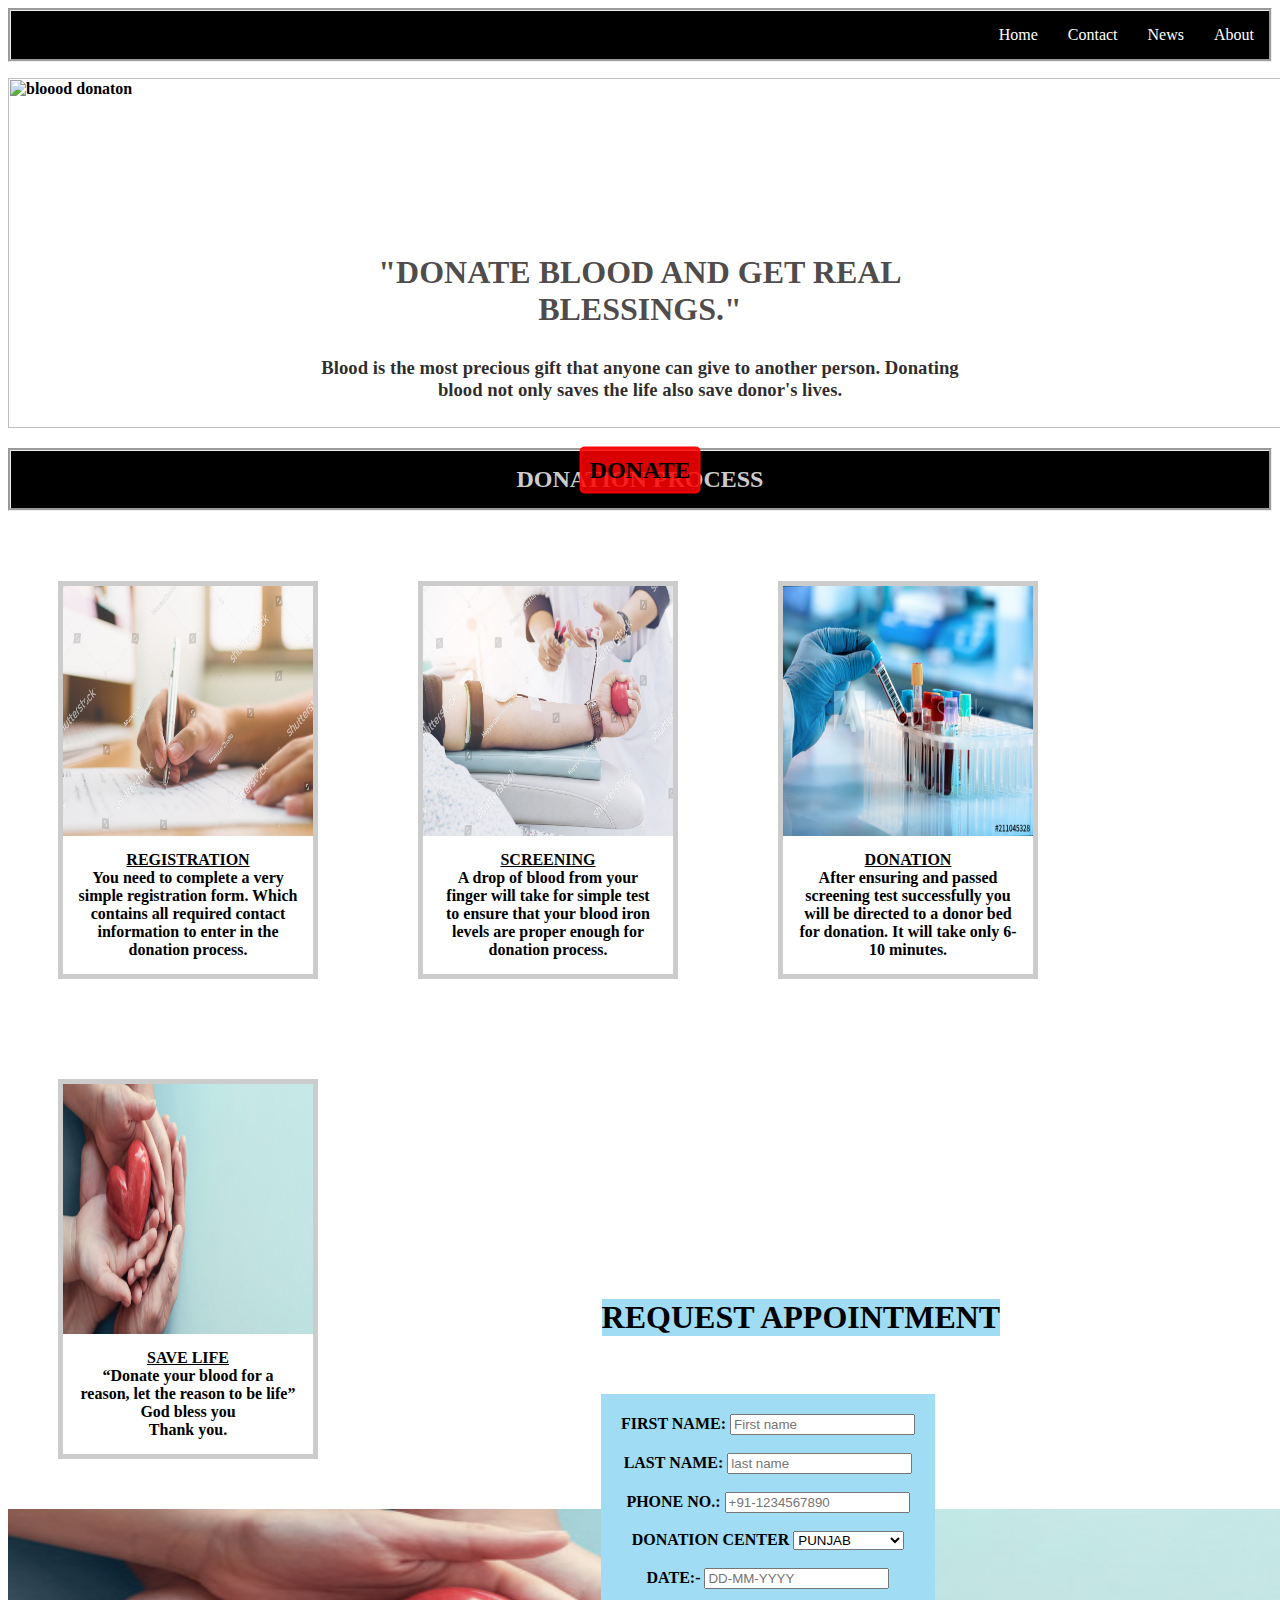
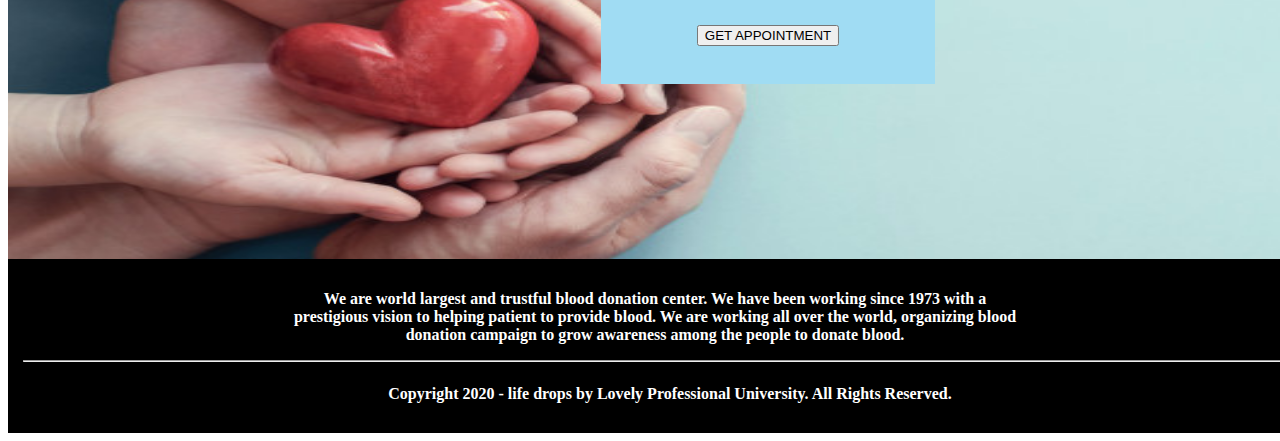
==== index.html @ 8ce6308f "Rename blooddonation.html to index.html" ====
<html>
     <head>
        <title> Life drops!</title>
<link rel="stylesheet" type="text/css" href="blooddonation.css">


    </head>
    <body>

      <div >
        <ul class="menu" >
          <li ><a href="#">About</a></li>

         <li><a href="#">News </a></li>
          <li ><a href="#">Contact</a></li>
          <li ><a href="#">Home</a></li>
           
        </ul>
      </div>
<div class="front" >
 <h1 class="oneh"><b>
  "DONATE BLOOD AND GET REAL BLESSINGS."<b></h1>
<h3 class="thirdh">Blood is the most precious gift that anyone can give to another person.
  Donating blood not only saves the life also save donor's lives.</h3>
   <h2 class="second"><a style="color: black;text-decoration: none;" href="no">DONATE</a></h2>
      <img  src="blood4.jpg" alt="bloood donaton" width="1510px" height="350px"> 
   
</div>
   <b><h2 class="twoh" > 
  DONATION PROCESS
</h2></b>

    
      <div class="gallery">
        <a target="_blank" href="blood12.jpg">
          <img src="blood12.jpg" alt="01" width="700px" height="400px">
        </a>
        <div class="desc"><u><b>REGISTRATION</b></u><br>

          You need to complete a very simple registration form. Which contains all required contact information to enter in the donation process.</div>
      </div>
      
      <div class="gallery">
        <a target="_blank" href="blood3.jpg">
          <img src="blood3.jpg" alt="02" width="700px" height="400px">
        </a>
        <div class="desc"><u> <b>SCREENING</b></u><br>
          A drop of blood from your finger will take for simple test to ensure that your blood iron levels are proper enough for donation process.</div>
      </div>
      
      <div class="gallery">
        <a target="_blank" href="blood1.jpg">
          <img src="blood1.jpg" alt="03" width="700px" height="400px">
        </a>
        <div class="desc"><u><b>DONATION</b></u><br>
          After ensuring and passed screening test successfully you will be directed to a donor bed for donation. It will take only 6-10 minutes. </div>
      </div>
       <div class="gallery">
        <a target="_blank" href="save.jpg">
          <img src="save.jpg" alt="04" width="700px" height="400px">
        </a>
        <div class="desc"><u><b>SAVE LIFE</b></u><br> “Donate your blood for a reason, let the reason to be life” <br>God bless you <br>Thank you.</div>
      </div>
        
      </div>
      


<img  class="imageA" src="save.jpg" alt="injection and pills"   width="1510px" height="350px"> 

   

 


<h1 class="formA">REQUEST APPOINTMENT </h1>
<form class="container">
  <label for="fname">FIRST NAME:</label>
  <input type="text" id="fname" name="fname" placeholder="First name"><br><br>
  <label for="lname">LAST NAME:</label>
  <input type="text" id="lname" name="lname" placeholder="last name"><br><br>
  <label for="no.">PHONE NO.:</label>
  <input type="digit" name="pno." id="pno." placeholder="+91-1234567890" ><br><br>
  <label for="donationcenter">DONATION CENTER</label>
  <select type="text" id="donatinenter" name="donation" placeholder="select"><br>
<option >PUNJAB</option>
<option >JHALANDHAR</option>
<option >PHAGWARA</option>

  </select><br><br>
  <label for="date" >DATE:-</label>
  <input type="digit" name="date" id="date" placeholder="DD-MM-YYYY"><br><br><br>
    <input type="submit" value="GET APPOINTMENT"  placeholder="GET APPOINTMENT"><br><br>

</form>
           
 





<div class="footer">

  <img src="">
<p>We are world largest and trustful blood donation center. We have been working since 1973 with a<br>
   prestigious vision to helping patient to provide blood. We are working all over the world, organizing blood<br>
    donation campaign to grow awareness among the people to donate blood.

</p>
 
       

<hr>
      <div class="footer">

        <p1>Copyright 2020 - life drops by<strong> Lovely Professional University.</strong> All Rights Reserved.</p1>
      </div>


    </body>

</html>
---- blooddonation.css ----
.img{position: relative;
       display: inline block;   }  
       img:hover{background-color: #ccc;}
  .oneh{color:rgba(12, 6, 6, 0.74); ;
     position: absolute;
           text-align:center; top: 30%;
           left: 50%;
           transform: translate(-50%, -50%);} 
  .thirdh{color:rgba(7, 6, 6, 0.842);  
    position: absolute;
    text-align:center; top: 40%;
    left: 50%;
    transform: translate(-50%, -50%);}   
                   
  .twoh{background-color:black;
    text-align: center;
    display: block;
    text-align: center;
    padding: 15px;
    text-decoration: none;
    border: groove;  
  color: #ccc;                             }

    h2:hover{
      background-color: darkgray;
    }
.second{position: absolute;
  text-align:center; top: 50%;
  left: 50%;
  transform: translate(-50%, -50%);
 text-size-adjust: 100%;
display:block;
 background-color: rgba(255, 0, 0, 0.849); 
 border: 2px solid rgba(255, 0, 0, 0.849);
 border-radius: 5px;
   padding: 8px;                                      }
.second:hover{background-color:whitesmoke;}


.menu{
    list-style-type: none;
    overflow: hidden;
    background-color:black;
    border: groove;
  }
  
 li {
    float: right;
  }
  
   li a {
    display: block;
    color: white;
    text-align: center;
    padding: 15px;
    text-decoration: none;
  }
  
  li a:hover {
    background-color: #ddd7d7;
  }
  div.gallery {
    text-align: center;
    margin: 50px;
    border: 5px solid #ccc;
    float: left;
    width: 250px;
  }
  
  div.gallery:hover {
    border: 1px solid #746468;
  }
  
  div.gallery img {
    width: 100%;
    height: 250px;
  }
  
  div.desc {
    padding: 15px;
    text-align: center;
  }





.imageA{
  position: relative;
  display: inline block;   }  
  .imageA:hover{background-color: #ccc;}

                                     







.formA{background-color:rgb(160, 220, 243);
  display:block;
  position: absolute;
       top:142%;
      left: 47%  ;                  }




.container{
  display: ruby;
  padding: 20px;
  margin: auto;
  align-content: center;
  box align-self: start;;
  background-attachment: fixed;
  background-color:rgb(160, 220, 243);
   display:block;
  position: absolute;
  text-align:center; top:171%;
  left: 60%;
  transform: translate(-50%, -50%);}

  
  








.footer {
    position:inherit;
    left: 0;
    bottom: 5px;
    width: 100%;
    background-color:black;
    color: white;
    text-align: center;
     padding: 15px;                       }


div .footerl{
  float: left;
  padding: 50px;
  
}
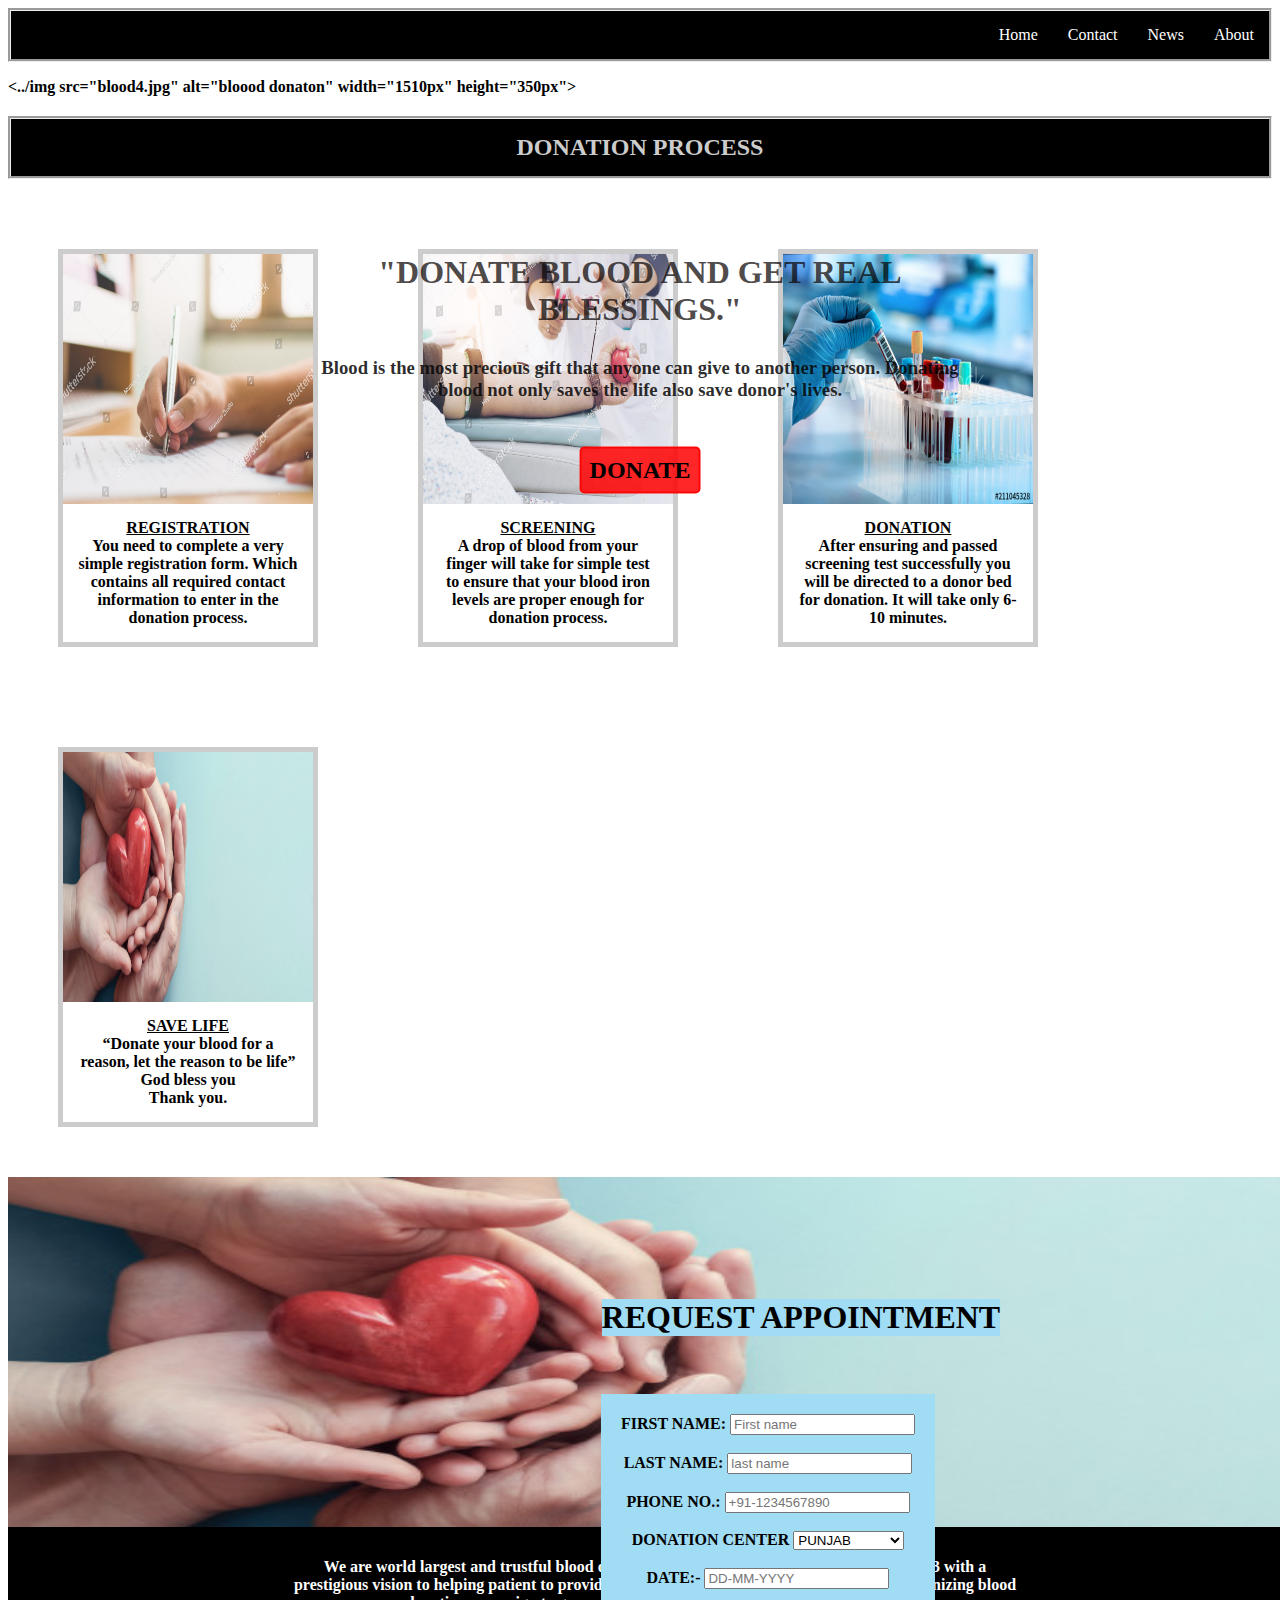
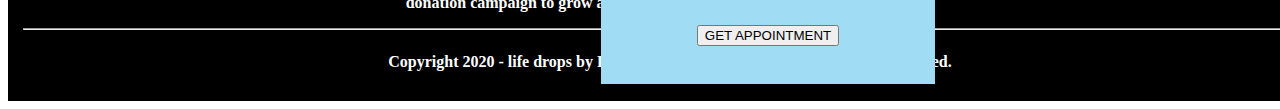
==== commit 240f8035: "Update index.html" ====
--- a/index.html
+++ b/index.html
@@ -23,7 +23,7 @@
 <h3 class="thirdh">Blood is the most precious gift that anyone can give to another person.
   Donating blood not only saves the life also save donor's lives.</h3>
    <h2 class="second"><a style="color: black;text-decoration: none;" href="no">DONATE</a></h2>
-      <img  src="blood4.jpg" alt="bloood donaton" width="1510px" height="350px"> 
+      <../img  src="blood4.jpg" alt="bloood donaton" width="1510px" height="350px"> 
    
 </div>
    <b><h2 class="twoh" > 
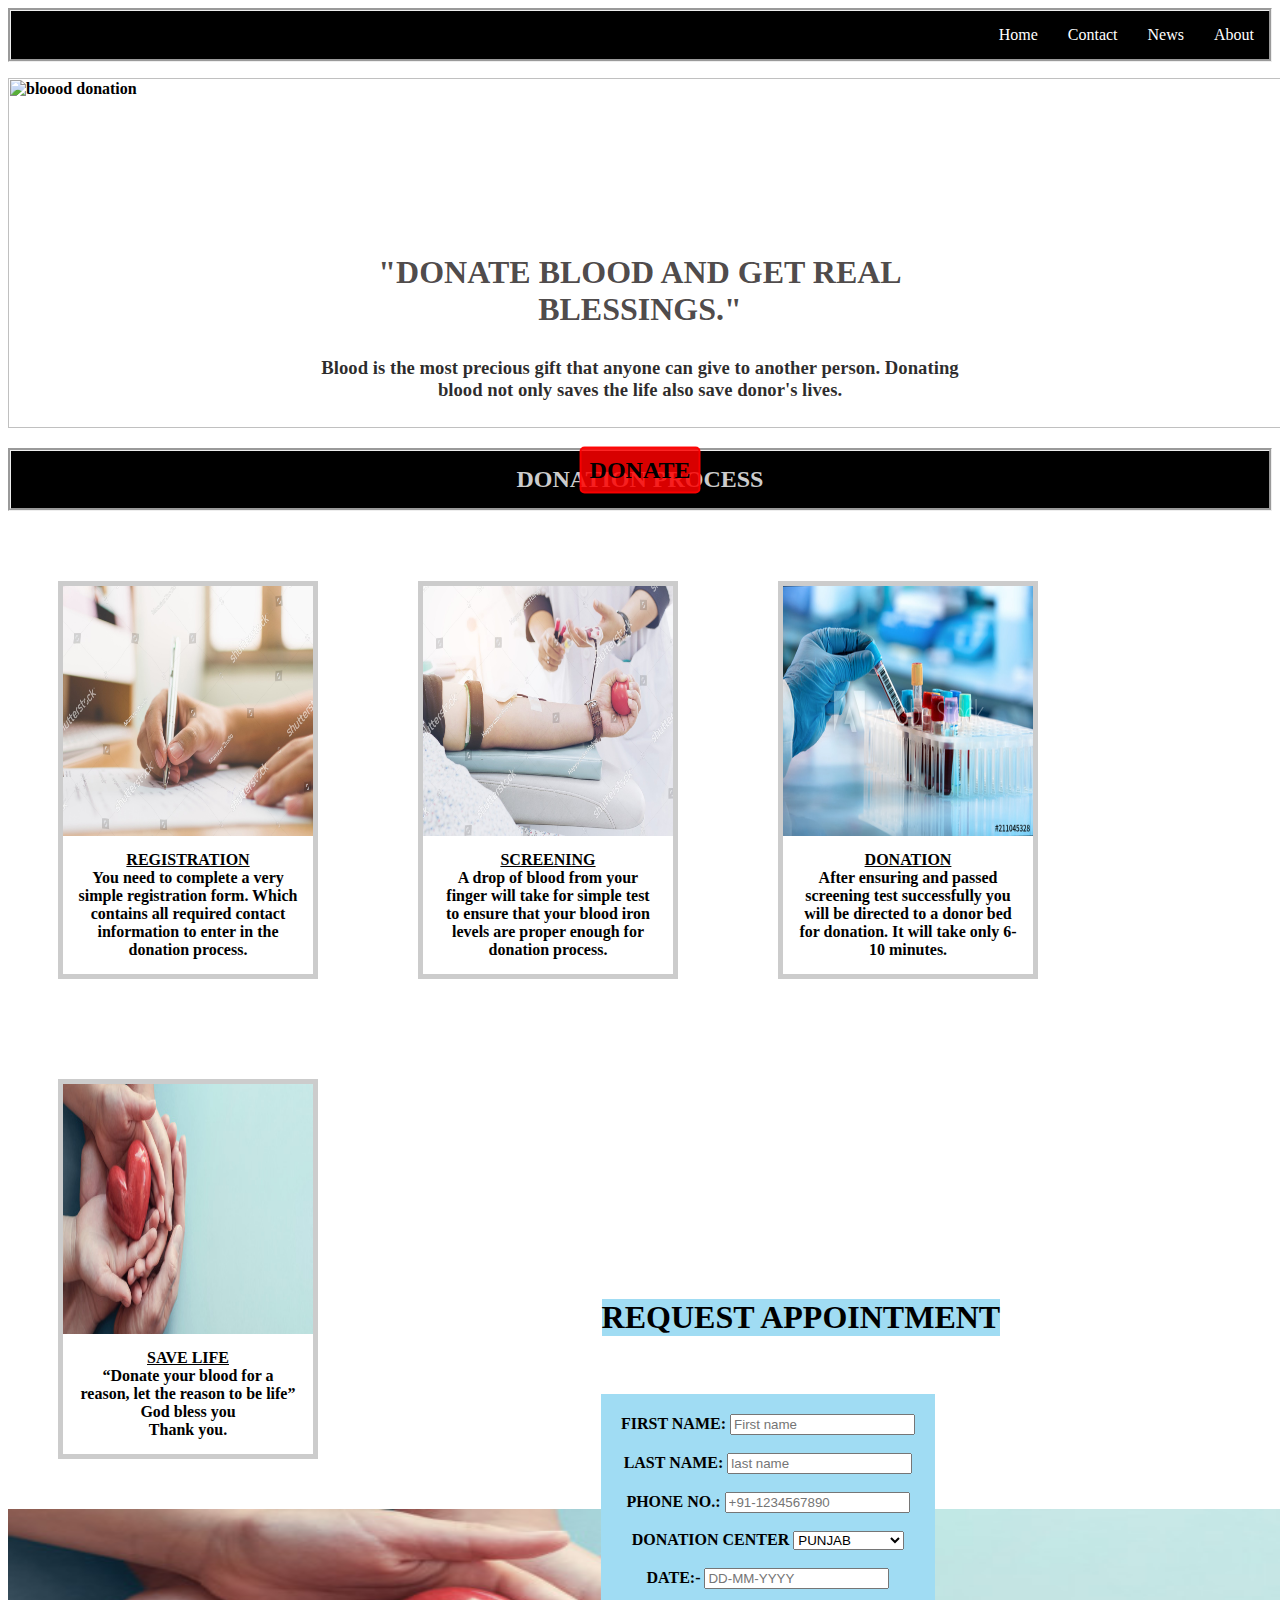
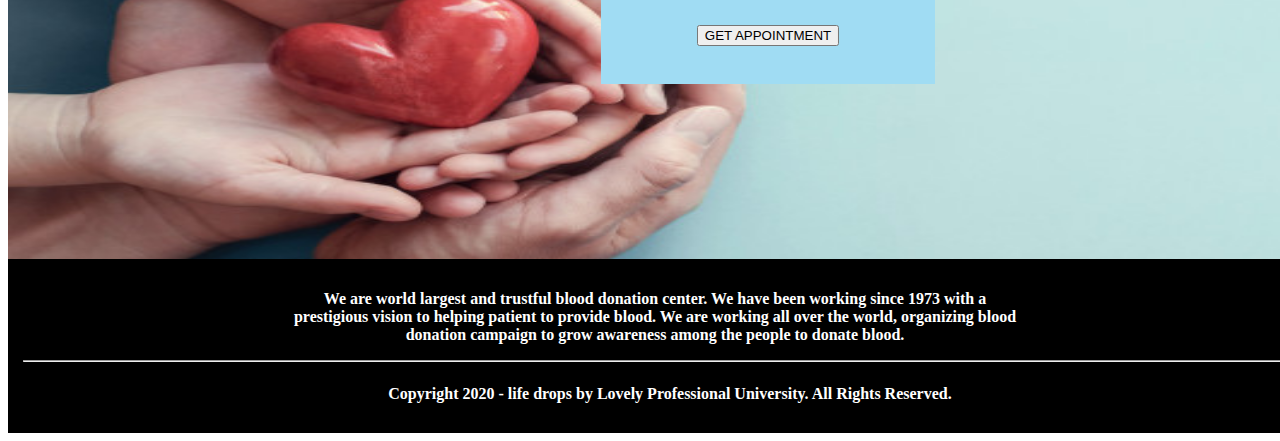
==== commit f717ddb0: "Update index.html" ====
--- a/index.html
+++ b/index.html
@@ -23,7 +23,7 @@
 <h3 class="thirdh">Blood is the most precious gift that anyone can give to another person.
   Donating blood not only saves the life also save donor's lives.</h3>
    <h2 class="second"><a style="color: black;text-decoration: none;" href="no">DONATE</a></h2>
-      <../img  src="blood4.jpg" alt="bloood donaton" width="1510px" height="350px"> 
+      <img  src="blood4.jpg" alt="bloood donation" width="1510px" height="350px"> 
    
 </div>
    <b><h2 class="twoh" > 
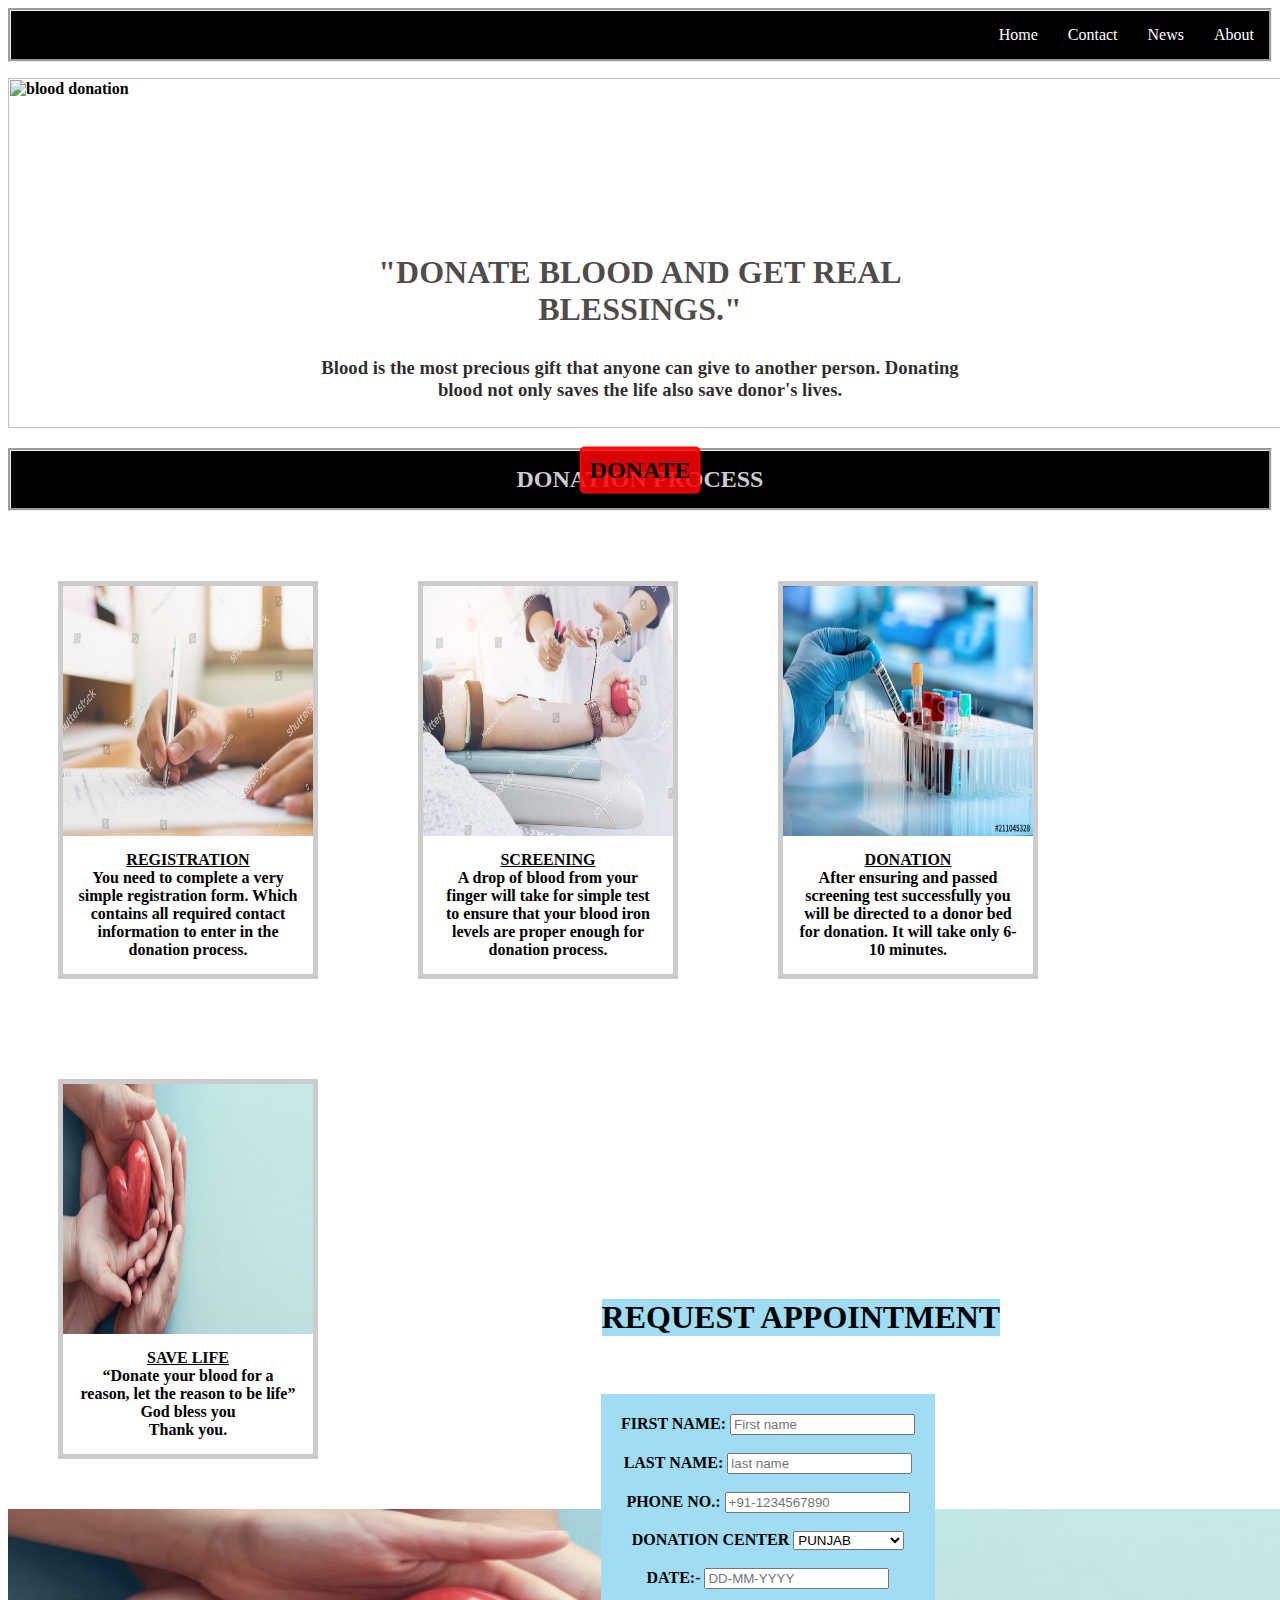
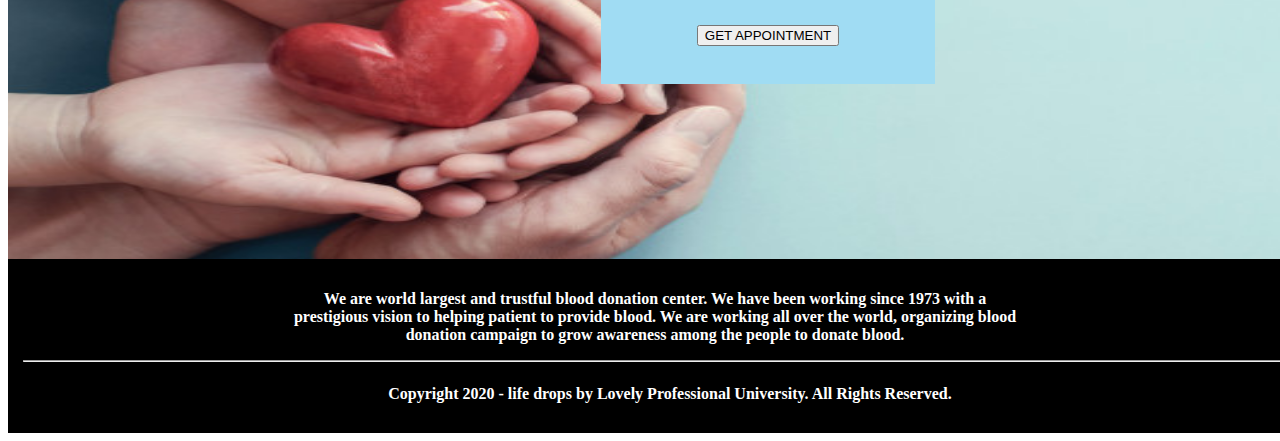
==== commit dcb74e49: "Update index.html" ====
--- a/index.html
+++ b/index.html
@@ -12,8 +12,8 @@
           <li ><a href="#">About</a></li>
 
          <li><a href="#">News </a></li>
-          <li ><a href="#">Contact</a></li>
-          <li ><a href="#">Home</a></li>
+          <li><a href="#">Contact</a></li>
+          <li><a href="#">Home</a></li>
            
         </ul>
       </div>
@@ -23,7 +23,7 @@
 <h3 class="thirdh">Blood is the most precious gift that anyone can give to another person.
   Donating blood not only saves the life also save donor's lives.</h3>
    <h2 class="second"><a style="color: black;text-decoration: none;" href="no">DONATE</a></h2>
-      <img  src="blood4.jpg" alt="bloood donation" width="1510px" height="350px"> 
+      <img src="blood4.jpg" alt="blood donation" width="1510px" height="350px"> 
    
 </div>
    <b><h2 class="twoh" > 
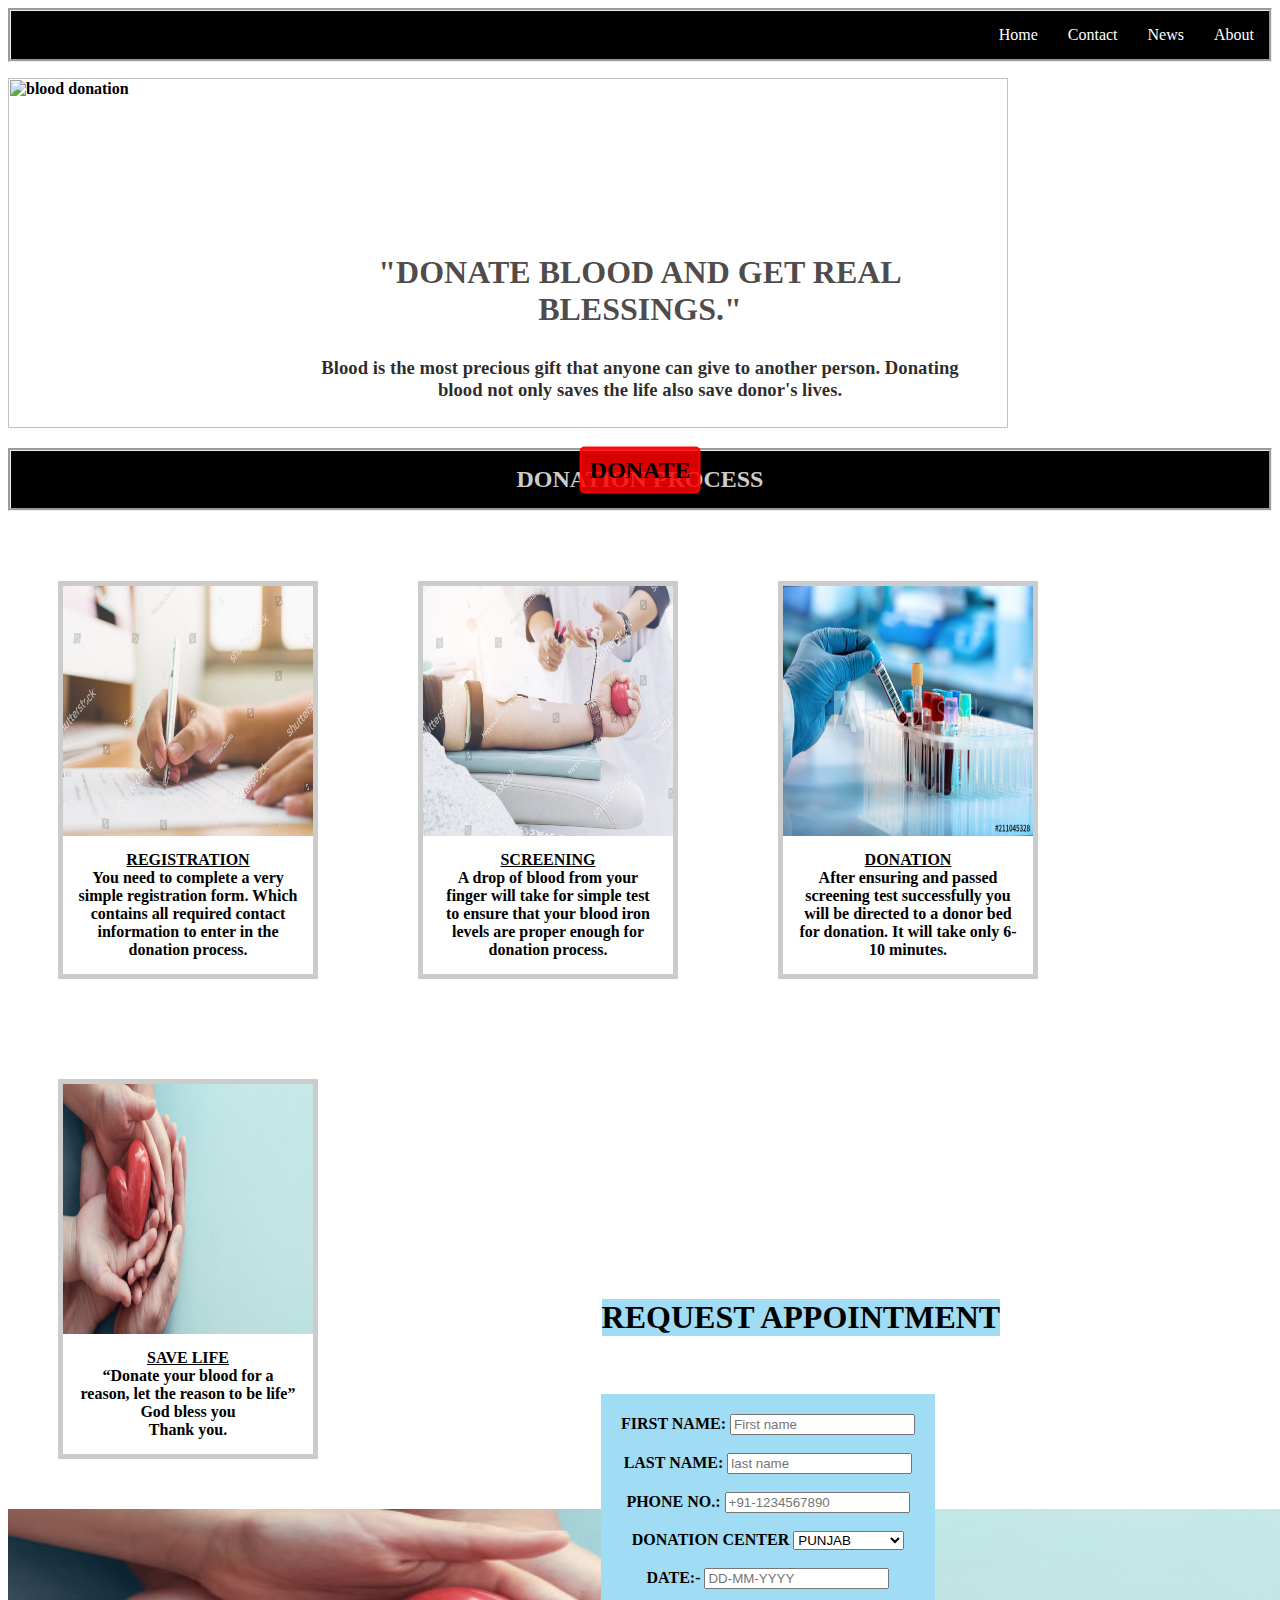
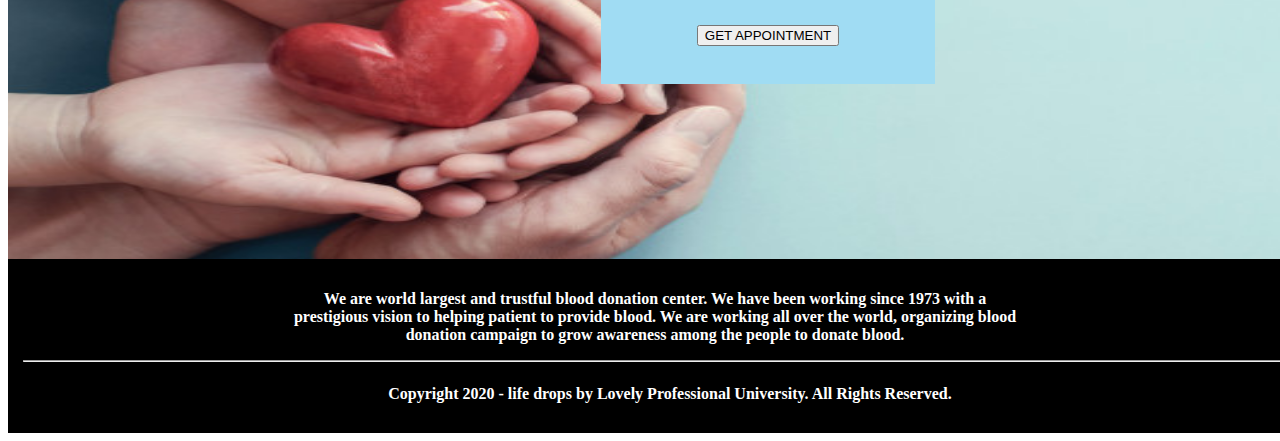
==== commit f5644c29: "Update index.html" ====
--- a/index.html
+++ b/index.html
@@ -23,7 +23,7 @@
 <h3 class="thirdh">Blood is the most precious gift that anyone can give to another person.
   Donating blood not only saves the life also save donor's lives.</h3>
    <h2 class="second"><a style="color: black;text-decoration: none;" href="no">DONATE</a></h2>
-      <img src="blood4.jpg" alt="blood donation" width="1510px" height="350px"> 
+      <img src="blood4.jpg" alt="blood donation" width="1000px" height="350px"> 
    
 </div>
    <b><h2 class="twoh" > 
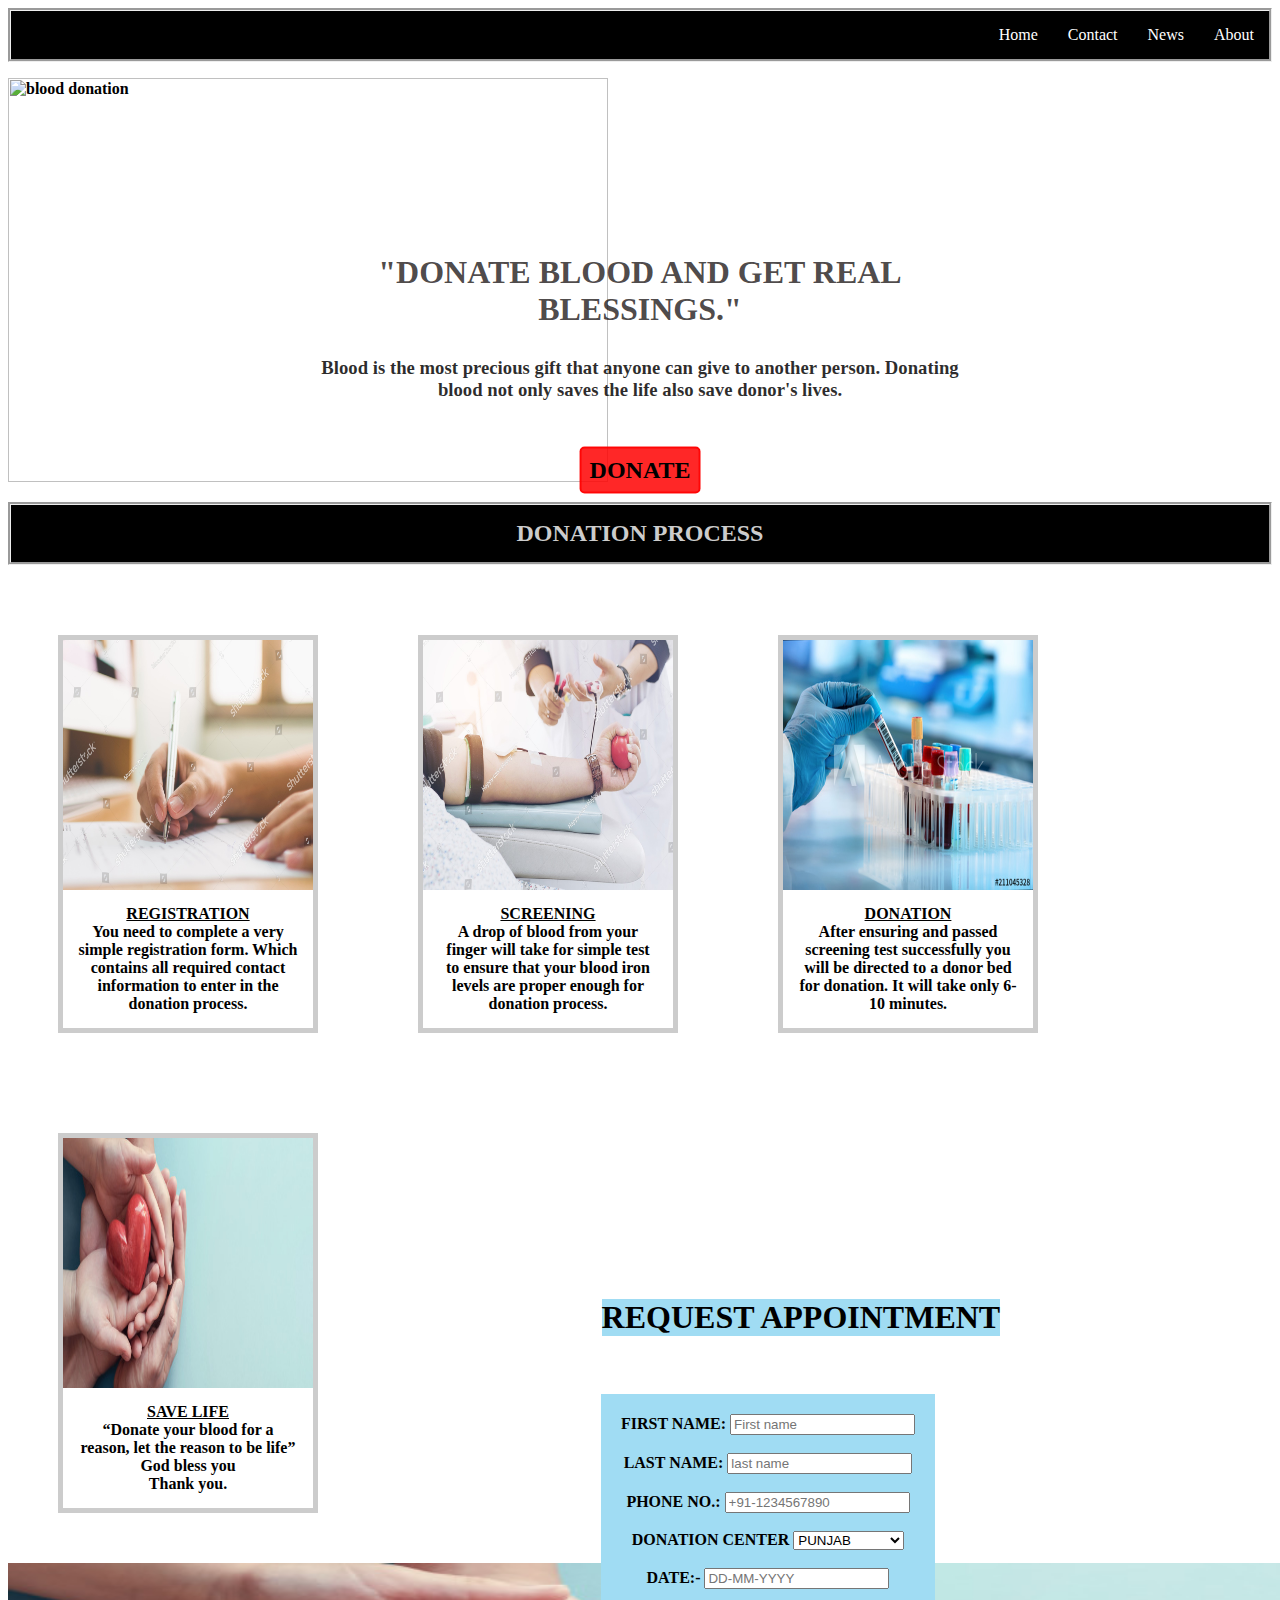
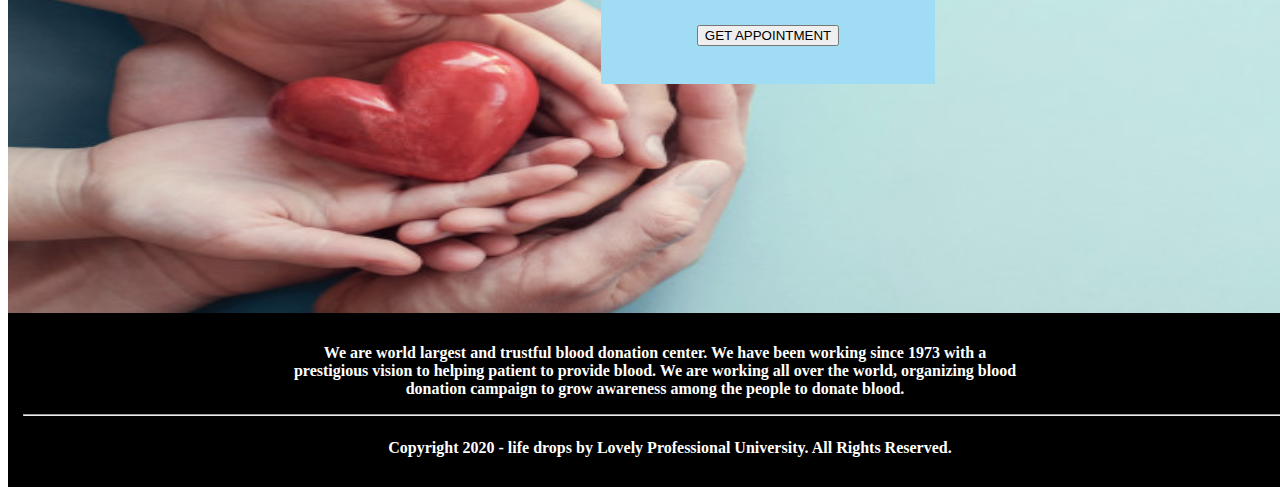
==== commit 99b642e7: "Update index.html" ====
--- a/index.html
+++ b/index.html
@@ -23,7 +23,7 @@
 <h3 class="thirdh">Blood is the most precious gift that anyone can give to another person.
   Donating blood not only saves the life also save donor's lives.</h3>
    <h2 class="second"><a style="color: black;text-decoration: none;" href="no">DONATE</a></h2>
-      <img src="blood4.jpg" alt="blood donation" width="1000px" height="350px"> 
+      <img src="blood4.jpg" alt="blood donation" width="600px" height="404px"> 
    
 </div>
    <b><h2 class="twoh" > 
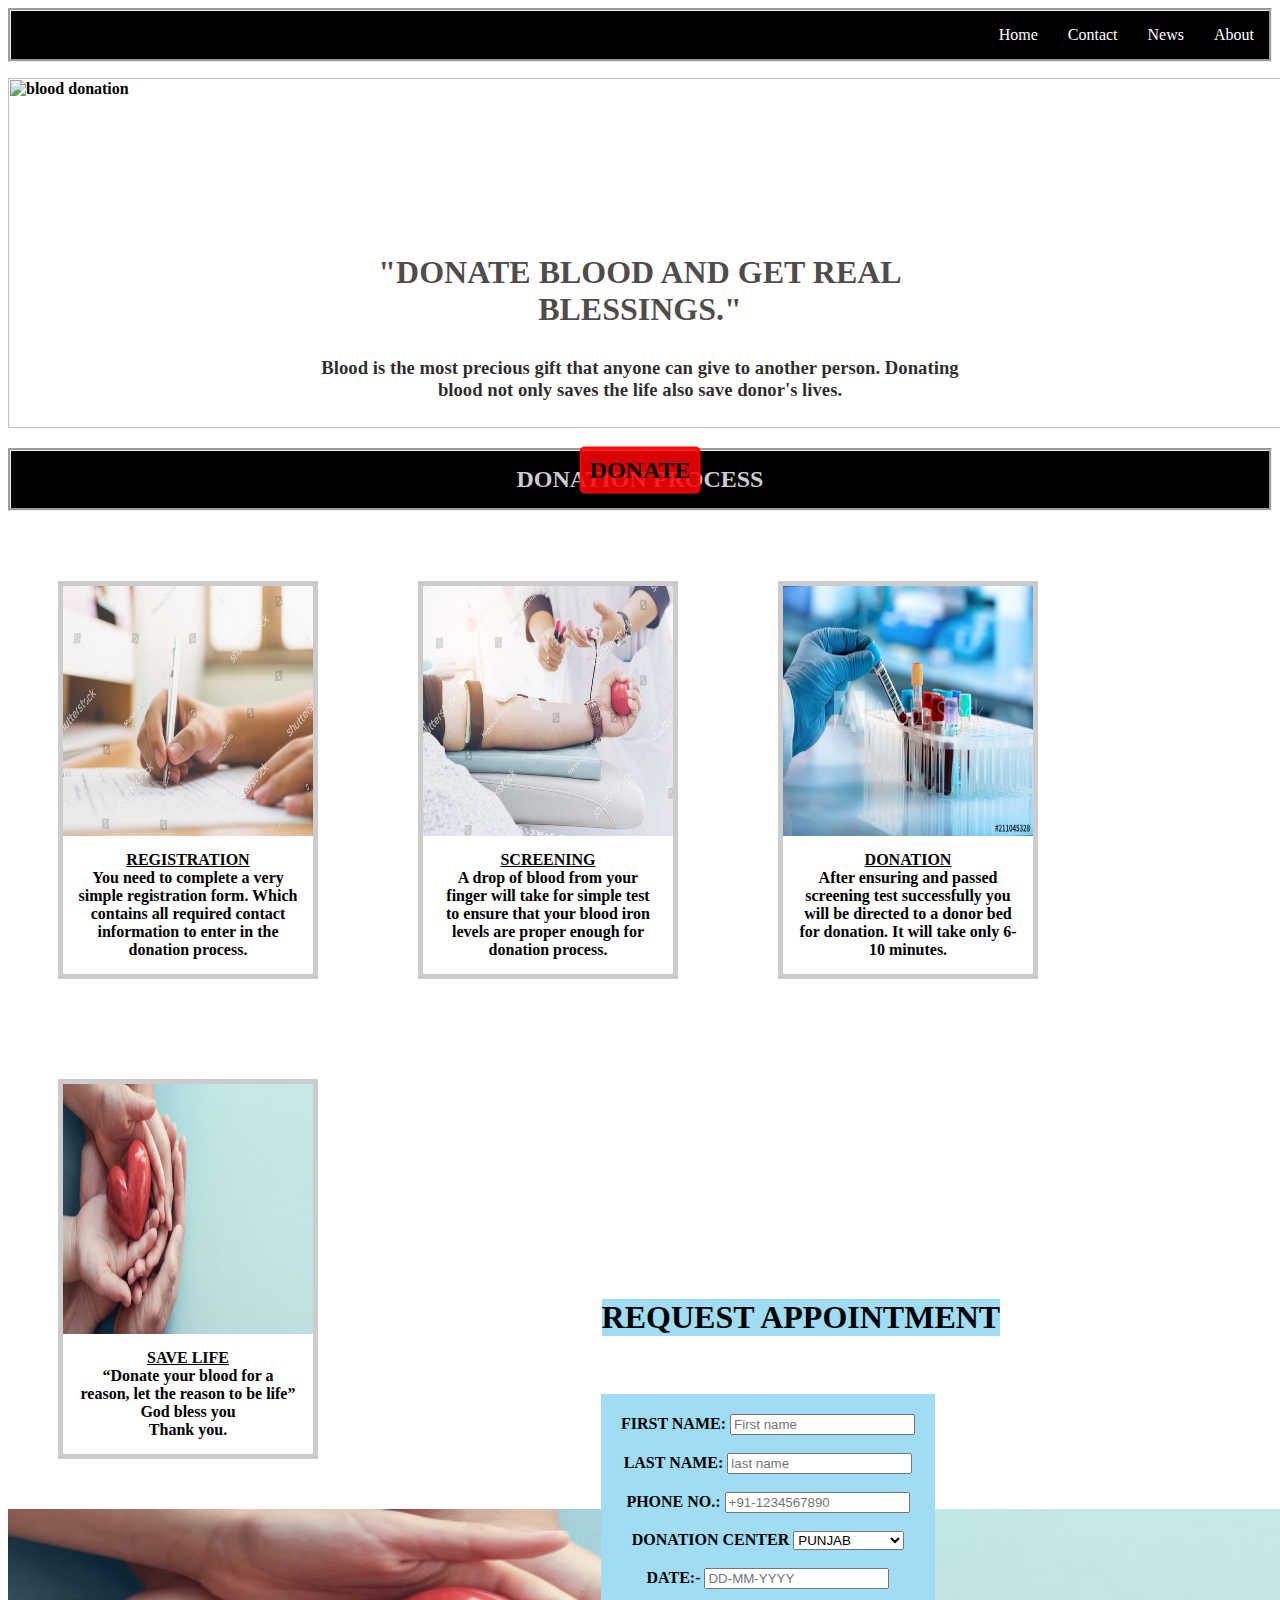
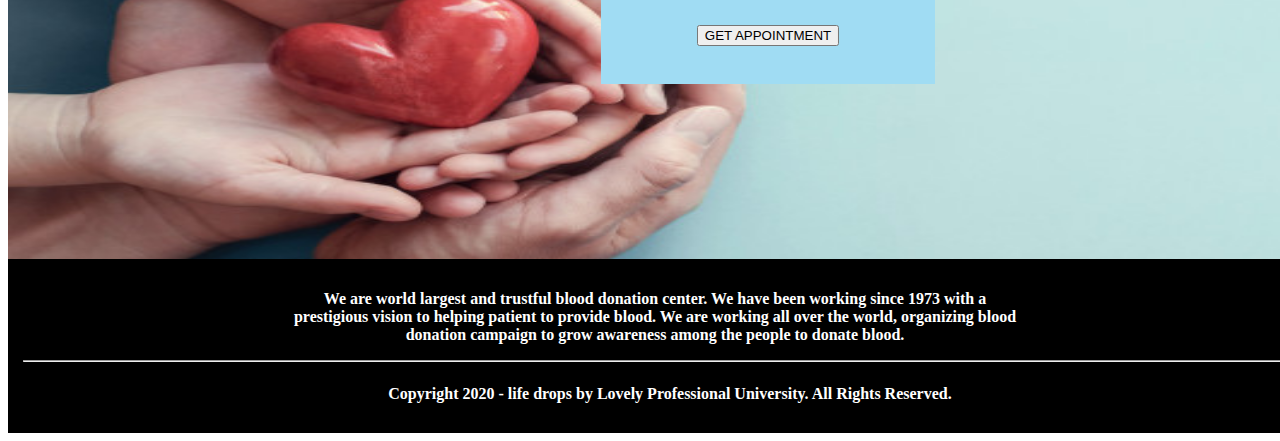
==== commit 156d92ed: "Update index.html" ====
--- a/index.html
+++ b/index.html
@@ -23,7 +23,7 @@
 <h3 class="thirdh">Blood is the most precious gift that anyone can give to another person.
   Donating blood not only saves the life also save donor's lives.</h3>
    <h2 class="second"><a style="color: black;text-decoration: none;" href="no">DONATE</a></h2>
-      <img src="blood4.jpg" alt="blood donation" width="600px" height="404px"> 
+      <img src="blood4.jpg" alt="blood donation" width="1510px" height="350px"> 
    
 </div>
    <b><h2 class="twoh" > 
